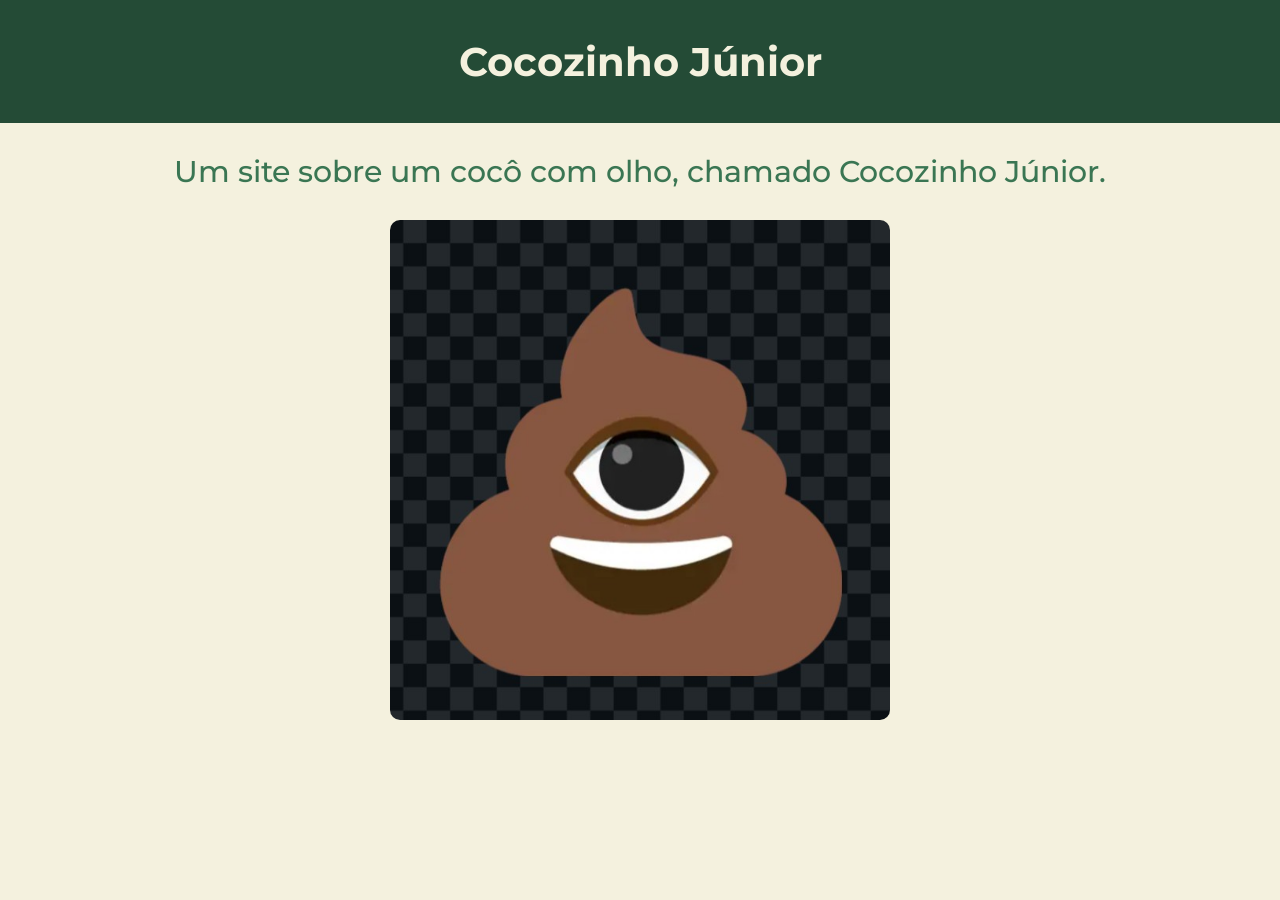
==== index.html @ 7177712d "Add files via upload" ====
<!doctype html>
<html lang="pt-BR">
<head>    
    <meta charset="UTF-8">
    <meta name="viewport" content="width=device-width, initial-scale=1.0">
    <meta name="robots" content="index, follow">
    <meta name="description" content="Site sobre o emoji Cocozinho Júnior, um cocô com um olho criado com o Google Emoji Kitchen.">

    <link rel="preconnect" href="https://fonts.googleapis.com">
    <link rel="preconnect" href="https://fonts.gstatic.com" crossorigin>
    <link href="https://fonts.googleapis.com/css2?family=Montserrat:ital,wght@0,100..900;1,100..900&display=swap" rel="stylesheet">

    <link rel="stylesheet" href="style.css">
    <link rel="icon" type="image/png" href="icone.png">
    <title>Cocozinho Júnior - Site</title> 
</head>
<body>
    <header>
        <h1>Cocozinho Júnior</h1>
    </header>
    <main>
        <div>
            <p>Um site sobre um cocô com olho, chamado Cocozinho Júnior.</p>
            <img src="cocozinho-junior.png" alt="Imagem do Cocozinho Júnior, um emoji de cocô com um olho criado com o Google Emoji Kitchen.">
        </div>
    </main>
</body>
</html>
---- style.css ----
* { box-sizing: border-box; }

body { margin: 0; font-family: 'Montserrat', Arial; background: #F4F1DE; }

header { display: flex; flex-direction: row; justify-content: center; background: #244B36; margin: 0; width: 100%; padding: 10px; }

header h1 { color: #F4F1DE; font-size: clamp(30px, 5vw, 40px); font-weight: 700; }

p { color: #3A7653; font-size: clamp(20px, 3vw, 30px); font-weight: 500; text-align: center; }

div { display: flex; flex-direction: column; align-items: center; }

img { width: 70%; border-radius: 10px; max-width: 500px; }

@media (max-width: 700px) {
  header h1 { font-size: clamp(15px, 4vw, 25px); }
  p { font-size: clamp(16px, 2.5vw, 26px); }
  img { width: 60%; }
}
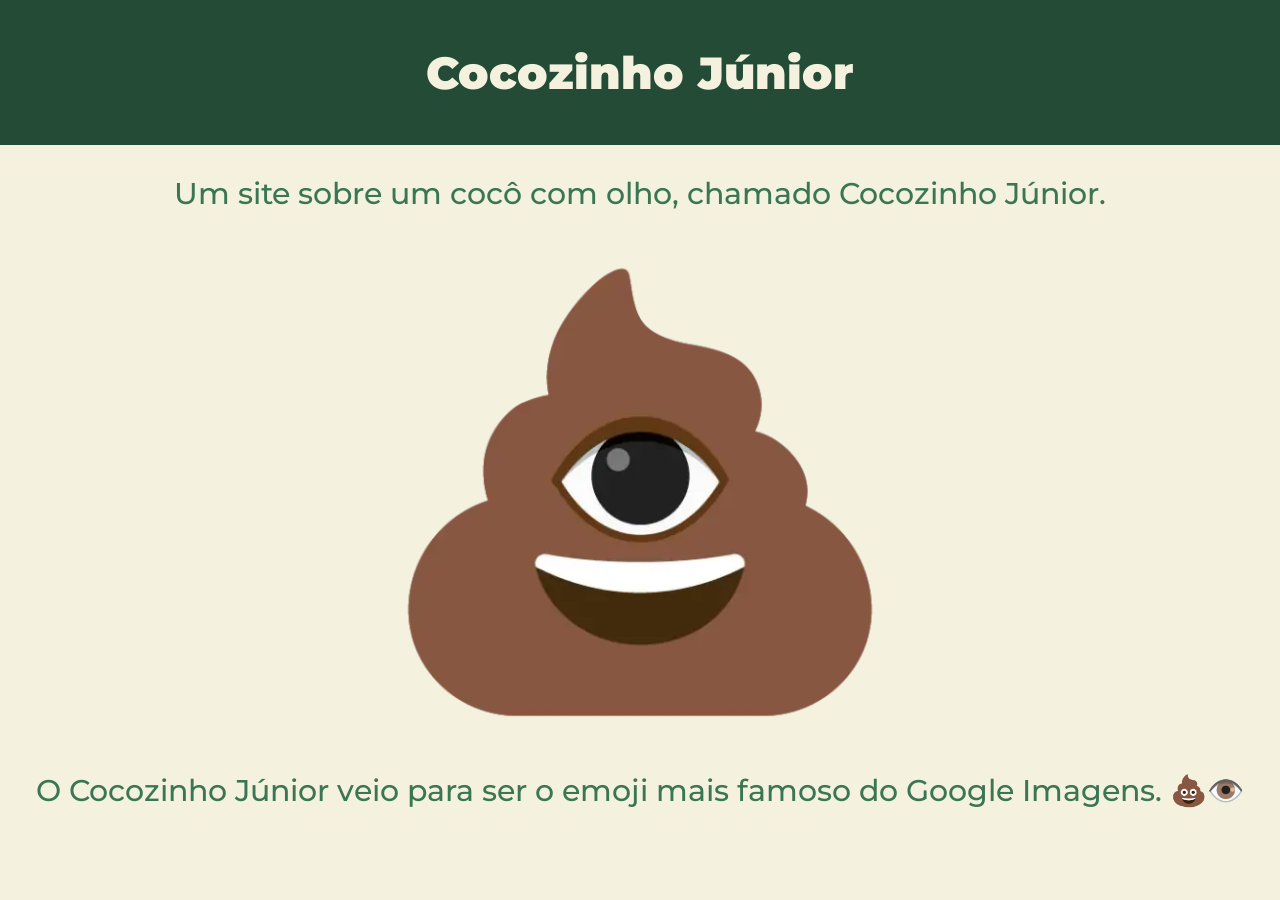
==== commit 887585c5: "Add files via upload" ====
--- a/index.html
+++ b/index.html
@@ -21,7 +21,8 @@
     <main>
         <div>
             <p>Um site sobre um cocô com olho, chamado Cocozinho Júnior.</p>
-            <img src="cocozinho-junior.png" alt="Imagem do Cocozinho Júnior, um emoji de cocô com um olho criado com o Google Emoji Kitchen.">
+            <img src="cocozinho-junior.webp" alt="Imagem do Cocozinho Júnior, um emoji de cocô com um olho criado com o Google Emoji Kitchen.">
+            <p>O Cocozinho Júnior veio para ser o emoji mais famoso do Google Imagens. 💩👁️</p>
         </div>
     </main>
 </body>
--- a/style.css
+++ b/style.css
@@ -2,18 +2,18 @@
 
 body { margin: 0; font-family: 'Montserrat', Arial; background: #F4F1DE; }
 
-header { display: flex; flex-direction: row; justify-content: center; background: #244B36; margin: 0; width: 100%; padding: 10px; }
+header { display: flex; flex-direction: row; justify-content: center; background: #244B36; margin: 0; width: 100%; padding: 15px; }
 
-header h1 { color: #F4F1DE; font-size: clamp(30px, 5vw, 40px); font-weight: 700; }
+header h1 { color: #F4F1DE; font-size: clamp(35px, 5vw, 45px); font-weight: 900; }
 
-p { color: #3A7653; font-size: clamp(20px, 3vw, 30px); font-weight: 500; text-align: center; }
+p { color: #3A7653; font-size: clamp(20px, 4vw, 30px); font-weight: 500; text-align: center; }
 
 div { display: flex; flex-direction: column; align-items: center; }
 
 img { width: 70%; border-radius: 10px; max-width: 500px; }
 
 @media (max-width: 700px) {
-  header h1 { font-size: clamp(15px, 4vw, 25px); }
-  p { font-size: clamp(16px, 2.5vw, 26px); }
+  header h1 { font-size: clamp(30px, 4vw, 40px); }
+  p { font-size: clamp(15px, 3vw, 20px); }
   img { width: 60%; }
 }
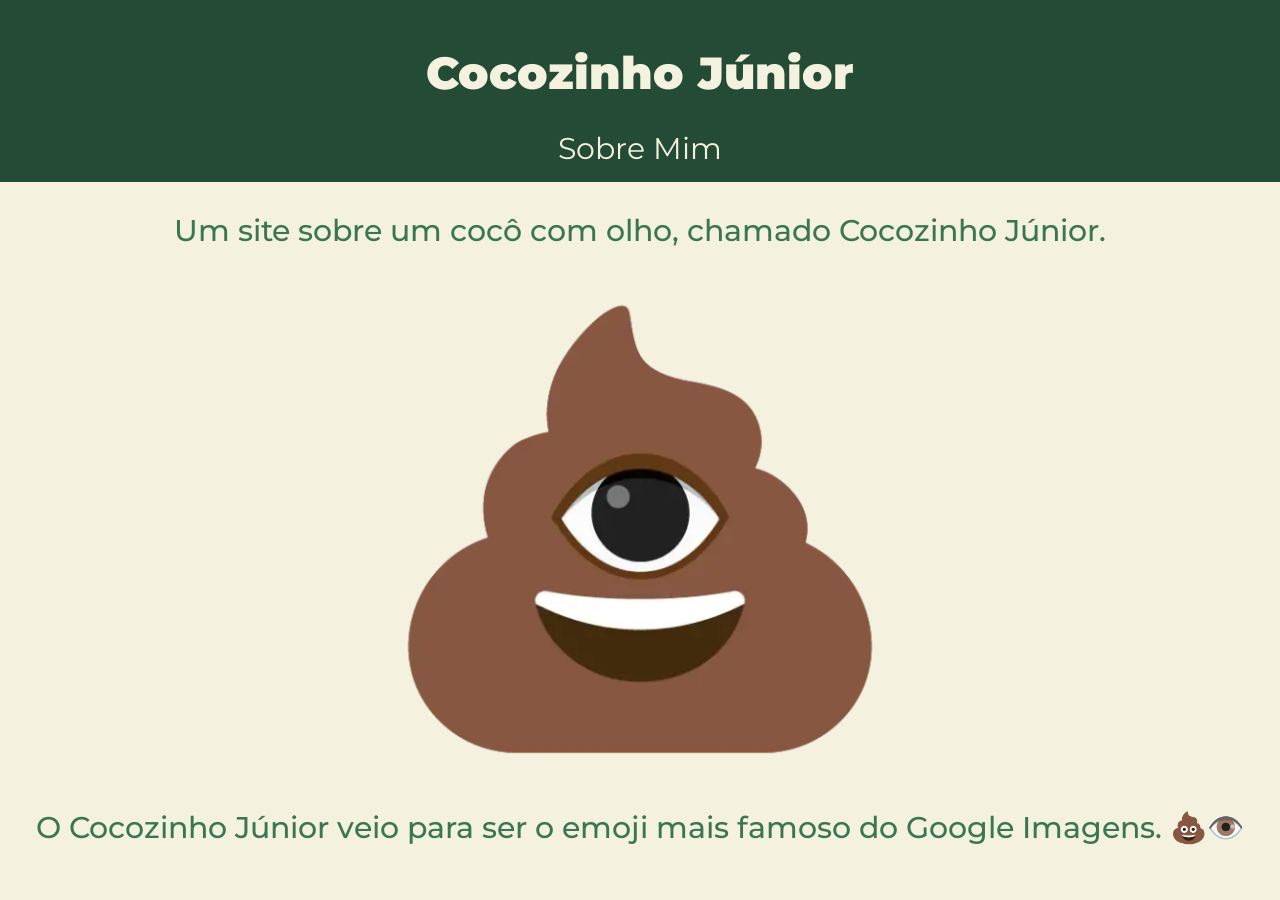
==== commit 22910ffa: "Add files via upload" ====
--- a/index.html
+++ b/index.html
@@ -4,6 +4,7 @@
     <meta charset="UTF-8">
     <meta name="viewport" content="width=device-width, initial-scale=1.0">
     <meta name="robots" content="index, follow">
+    <link rel="canonical" href="https://edgardosbrabos.github.io/cocozinho/">
     <meta name="description" content="Site sobre o emoji Cocozinho Júnior, um cocô com um olho criado com o Google Emoji Kitchen.">
 
     <link rel="preconnect" href="https://fonts.googleapis.com">
@@ -17,6 +18,9 @@
 <body>
     <header>
         <h1>Cocozinho Júnior</h1>
+        <nav>
+          <a href="portfolio.html">Sobre Mim</a>
+        </nav>
     </header>
     <main>
         <div>
--- a/style.css
+++ b/style.css
@@ -2,15 +2,17 @@
 
 body { margin: 0; font-family: 'Montserrat', Arial; background: #F4F1DE; }
 
-header { display: flex; flex-direction: row; justify-content: center; background: #244B36; margin: 0; width: 100%; padding: 15px; }
+header { display: flex; flex-direction: column; align-items: center; background: #244B36; margin: 0; width: 100%; padding: 15px; }
 
 header h1 { color: #F4F1DE; font-size: clamp(35px, 5vw, 45px); font-weight: 900; }
+
+nav a { text-decoration: none; font-size: clamp(20px, 3vw, 30px); color: #F4F1DE; font-weight: 400; }
 
 p { color: #3A7653; font-size: clamp(20px, 4vw, 30px); font-weight: 500; text-align: center; }
 
 div { display: flex; flex-direction: column; align-items: center; }
 
-img { width: 70%; border-radius: 10px; max-width: 500px; }
+img { width: 70%; max-width: 500px; }
 
 @media (max-width: 700px) {
   header h1 { font-size: clamp(30px, 4vw, 40px); }
